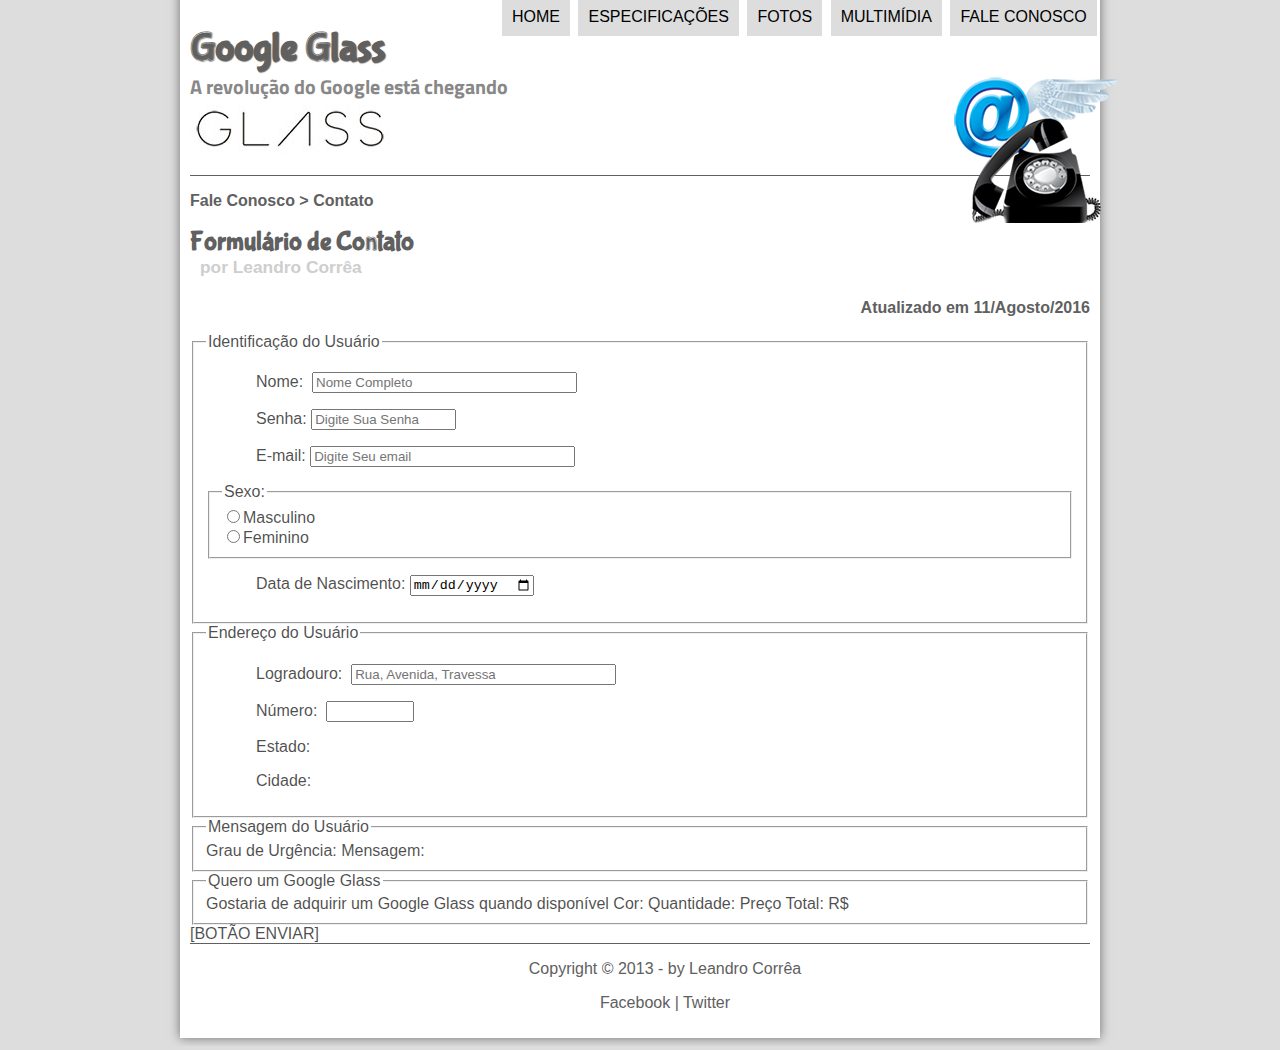
==== Curso de html5/projeto-glass-html5/fale-conosco.html @ 51d2a8e3 "Curso_em_video_html" ====
<!DOCTYPE html>
<html language="pt-br">
<head>
    <link rel="stylesheet" type = "text/css" href = "_css\estilo.css">
    <meta charset="UTF-8"/>
    <title>
        Tudo Sobre Google Glass
    </title>
</head>
<script language="JavaScript" src="_javascript/funcoes.js"></script>
<body>
<meta chaset="UTF-8"/>
<div id="interface">
    <header id="cabecalho">
        <hgroup>
            <h1>Google Glass</h1>
            <h2>A revolução do Google está chegando</h2>
        </hgroup>
              <img id="icone" src="_imagens/contato.png">
        <nav id="menu">
            <h1>Menu Principal</h1>
            <ul type="disc">
                <li onmouseover="mudaFoto('_imagens/home.png')" onmouseout="mudaFoto('_imagens/contato.png')"><a href="index.html">Home</a></li>
                <li onmouseover="mudaFoto('_imagens/especificacoes.png')" onmouseout="mudaFoto('_imagens/contatopng')"><a href="specs.html">Especificações</a></li>
                <li onmouseover="mudaFoto('_imagens/fotos.png')" onmouseout="mudaFoto('_imagens/contato.png')"><a href="fotos.html">Fotos</a></li>
                <li onmouseover="mudaFoto('_imagens/multimidia.png')" onmouseout="mudaFoto('_imagens/contato.png')"><a href="multimidia.html">Multimídia</a></li>
                <li onmouseover="mudaFoto('_imagens/contato.png')" onmouseout="mudaFoto('_imagens/contato.png')"><a href="fale-conosco.html">Fale conosco</a></li>
            </ul>
        </nav>
    </header>
    <form>
      <section id="corpo-full">
          <article id="noticia-principal">
              <header id="cabeçalho-artigo">
                  <hgroup>
                      <h3>Fale Conosco > Contato</h3>
                      <h1>Formulário de Contato</h1>
                      <h2>por Leandro Corrêa</h2>
                      <h3 class="direita">Atualizado em 11/Agosto/2016</h3>
                  </hgroup>
              </header>


<fieldset id="usuario">
  <legend >Identificação do Usuário</legend>
    <p>Nome:&nbsp;&nbsp;<input type="text" name="tnome" id="cnome" size="30" maxlength="30" placeholder="Nome Completo"/> </p>
    <p>Senha:&nbsp;<input type="password" name="tsenha" id="csenha" size="15" maxlength="8" placeholder="Digite Sua Senha"/></p>
    <p>E-mail: <input type="email" name="temail" id="cemail" size="30" maxlength="40" placeholder="Digite Seu email"/></P>

    <fieldset id="sexo"><legend>Sexo:</legend>
        <input type="radio" name="tsexo" id="cmasculino"><label for="cmasculino">Masculino</label><br/>
        <input type="radio" name="tsexo" id="cfeminino"><label for="cfeminino">Feminino</label></fieldset>
    <p>Data de Nascimento:&nbsp;<input type="date" name="tnasc" id="cnasc"></p>
  </fieldset>

<fieldset id="endereco">
<legend>Endereço do Usuário</legend>
    <p>Logradouro:&nbsp;&nbsp;<input type="text" name="trua" id="crua" size="30" maxlength="80" placeholder="Rua, Avenida, Travessa"/></p>
    <p>Número:&nbsp;&nbsp;<input type="number" name="tnum" id="cnum" min="0" max="999999"/></p>
    <p>Estado:</p>
    <p>Cidade:</p>
  </fieldset>

<fieldset id="mensagem">
<legend>Mensagem do Usuário</legend>
    Grau de Urgência:
    Mensagem:
</fieldset>

<fieldset id="pedido">
<legend>Quero um Google Glass</legend>
    Gostaria de adquirir um Google Glass quando disponível
    Cor:
    Quantidade:
    Preço Total: R$
</fieldset>

[BOTÃO ENVIAR]
</form>

    <footer id="rodape">
        <p>Copyright &copy; 2013 - by Leandro Corrêa</p>
        <p><a href="https://www.facebook.com/leandro.correa.9256" target="_blank">Facebook</a> | <a href="https://twitter.com/leandroelary"target="_blank">Twitter</a></p>
    </footer>
</div>
</body>
</html>
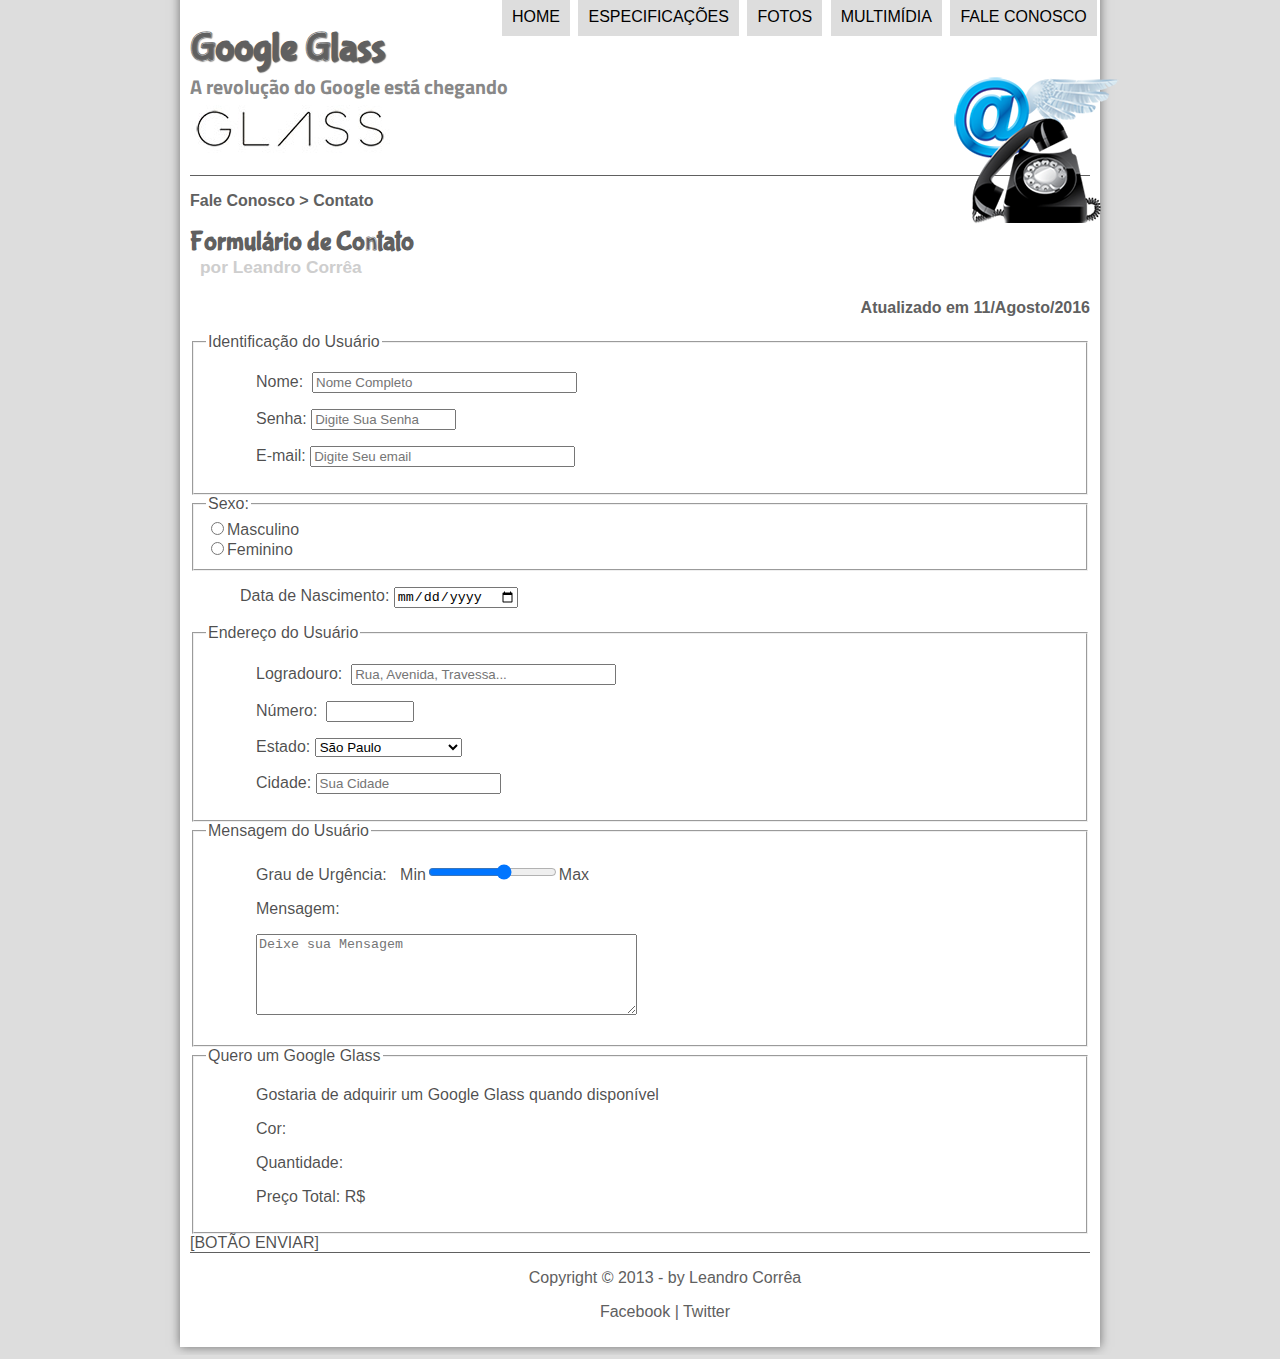
==== commit 734412bb: "faleconosco_update" ====
--- a/Curso de html5/projeto-glass-html5/fale-conosco.html
+++ b/Curso de html5/projeto-glass-html5/fale-conosco.html
@@ -40,12 +40,13 @@
                   </hgroup>
               </header>
 
-
+<form method="post" id="fcontato" action="malito:leandro_correa1987@hotmail.com">
 <fieldset id="usuario">
   <legend >Identificação do Usuário</legend>
-    <p>Nome:&nbsp;&nbsp;<input type="text" name="tnome" id="cnome" size="30" maxlength="30" placeholder="Nome Completo"/> </p>
-    <p>Senha:&nbsp;<input type="password" name="tsenha" id="csenha" size="15" maxlength="8" placeholder="Digite Sua Senha"/></p>
-    <p>E-mail: <input type="email" name="temail" id="cemail" size="30" maxlength="40" placeholder="Digite Seu email"/></P>
+    <p><label for ="cnome">Nome:</label>&nbsp;&nbsp;<input type="text" name="tnome" id="cnome" size="30" maxlength="30" placeholder="Nome Completo"/> </p>
+    <p><label for ="csenha">Senha:</label>&nbsp;<input type="password" name="tsenha" id="csenha" size="15" maxlength="8" placeholder="Digite Sua Senha"/></p>
+    <p><label for ="cemail">E-mail:</label>&nbsp;<input type="email" name="temail" id="cemail" size="30" maxlength="40" placeholder="Digite Seu email"/></P>
+  </fieldset>
 
     <fieldset id="sexo"><legend>Sexo:</legend>
         <input type="radio" name="tsexo" id="cmasculino"><label for="cmasculino">Masculino</label><br/>
@@ -55,24 +56,59 @@
 
 <fieldset id="endereco">
 <legend>Endereço do Usuário</legend>
-    <p>Logradouro:&nbsp;&nbsp;<input type="text" name="trua" id="crua" size="30" maxlength="80" placeholder="Rua, Avenida, Travessa"/></p>
-    <p>Número:&nbsp;&nbsp;<input type="number" name="tnum" id="cnum" min="0" max="999999"/></p>
-    <p>Estado:</p>
-    <p>Cidade:</p>
+    <p><label for ="crua">Logradouro:</label>&nbsp;&nbsp;<input type="text" name="trua" id="crua" size="30" maxlength="80" placeholder="Rua, Avenida, Travessa..."/></p>
+    <p><label for ="cnum">Número:</label>&nbsp;&nbsp;<input type="number" name="tnum" id="cnum" min="0" max="999999"/></p>
+    <p><label for ="cEst">Estado:</label>
+
+    <select name="tEst" id="cEst">
+      <optgroup label="Região Sudeste">
+          <option selected>São Paulo</<option>
+          <option value="RJ">Rio de Janeiro</<option>
+          <option value="MG">Minas Gerais</<option>
+      </optgroup>
+
+    <optgroup label="Região Sul">
+      <option value="SC">Santa Catarina</<option>
+      <option value="PR">Parána</<option>
+      <option value="RS">Rio Grande do Sul</option>
+    </optgroup>
+
+      </select></p>
+
+    <p><label for ="cCid">Cidade:</label>
+    <input type="text" name="tcid" id="ccid" maxlength="40" size="20" placeholder="Sua Cidade" list="cidades"/></p>
+    <datalist id="cidades">
+      <option value="São José dos Campos"></option>
+      <option value="Jacarei"></option>
+      <option value="Caçapava"></option>
+      <option value="Taúbate"></option>
+      <option value="Pindamonhangaba"></option>
+
+
+
   </fieldset>
 
 <fieldset id="mensagem">
 <legend>Mensagem do Usuário</legend>
-    Grau de Urgência:
-    Mensagem:
+<p><label for ="curg">Grau de Urgência:&nbsp;&nbsp;</label>
+Min<input type="range" name="turg" id="curg" min="0" max="10" step="2"/>Max</p>
+
+
+
+<p><label for ="cmsg">Mensagem:</label></p>
+<div id="comentario">
+  <textarea name="tmsg" id="cmsg" cols="45" rows="5" placeholder="Deixe sua Mensagem"></textarea></p>
+</div>
+
+
 </fieldset>
 
 <fieldset id="pedido">
 <legend>Quero um Google Glass</legend>
-    Gostaria de adquirir um Google Glass quando disponível
-    Cor:
-    Quantidade:
-    Preço Total: R$
+<p><label for ="curg">Gostaria de adquirir um Google Glass quando disponível</label></p>
+<p><label for ="cmsg">Cor:</label></p>
+<p><label for ="curg">Quantidade:</label></p>
+<p><label for ="cmsg">Preço Total: R$</label></p>
 </fieldset>
 
 [BOTÃO ENVIAR]
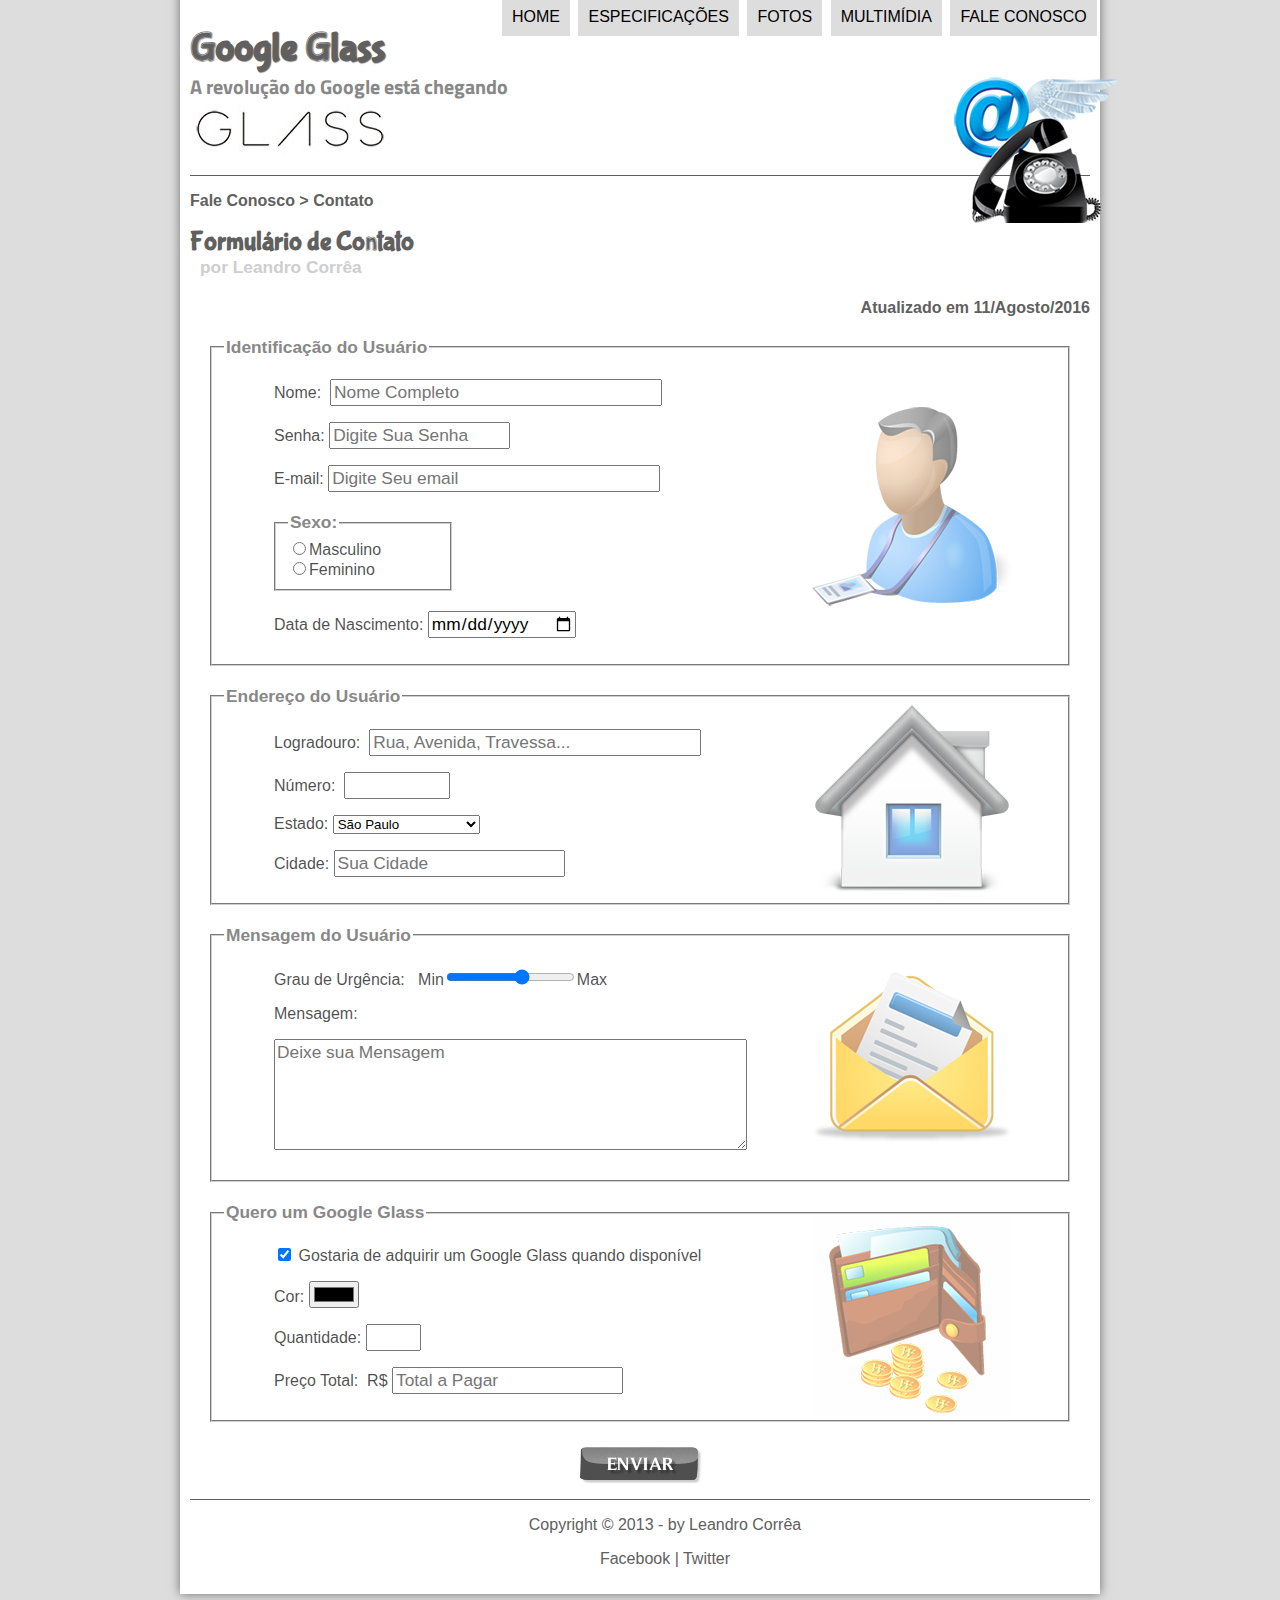
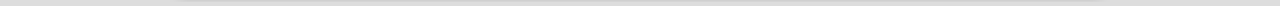
==== commit 25ef2c13: "Conclusao-curso-html" ====
--- a/Curso de html5/projeto-glass-html5/fale-conosco.html
+++ b/Curso de html5/projeto-glass-html5/fale-conosco.html
@@ -2,12 +2,24 @@
 <html language="pt-br">
 <head>
     <link rel="stylesheet" type = "text/css" href = "_css\estilo.css">
+    <link rel="stylesheet" type = "text/css" href = "_css\form.css">
     <meta charset="UTF-8"/>
     <title>
         Tudo Sobre Google Glass
     </title>
 </head>
 <script language="JavaScript" src="_javascript/funcoes.js"></script>
+
+<script>
+function calc_total()
+{
+  var qtd = parseInt(document.getElementById('cqtd').value);
+  var tot = qtd * 1500;
+  document.getElementById('cpre').value = tot;
+  document.setElementById('cpre').value = tot;
+}
+</script>
+
 <body>
 <meta chaset="UTF-8"/>
 <div id="interface">
@@ -40,17 +52,22 @@
                   </hgroup>
               </header>
 
-<form method="post" id="fcontato" action="malito:leandro_correa1987@hotmail.com">
+<form method="post" id="fcontato" action="malito:leandro_correa1987@hotmail.com" oninput="calc_total();">
+
+
 <fieldset id="usuario">
   <legend >Identificação do Usuário</legend>
     <p><label for ="cnome">Nome:</label>&nbsp;&nbsp;<input type="text" name="tnome" id="cnome" size="30" maxlength="30" placeholder="Nome Completo"/> </p>
     <p><label for ="csenha">Senha:</label>&nbsp;<input type="password" name="tsenha" id="csenha" size="15" maxlength="8" placeholder="Digite Sua Senha"/></p>
     <p><label for ="cemail">E-mail:</label>&nbsp;<input type="email" name="temail" id="cemail" size="30" maxlength="40" placeholder="Digite Seu email"/></P>
-  </fieldset>
+
+      <div id="sexo">
 
     <fieldset id="sexo"><legend>Sexo:</legend>
         <input type="radio" name="tsexo" id="cmasculino"><label for="cmasculino">Masculino</label><br/>
         <input type="radio" name="tsexo" id="cfeminino"><label for="cfeminino">Feminino</label></fieldset>
+
+      </div>
     <p>Data de Nascimento:&nbsp;<input type="date" name="tnasc" id="cnasc"></p>
   </fieldset>
 
@@ -105,13 +122,22 @@
 
 <fieldset id="pedido">
 <legend>Quero um Google Glass</legend>
-<p><label for ="curg">Gostaria de adquirir um Google Glass quando disponível</label></p>
-<p><label for ="cmsg">Cor:</label></p>
-<p><label for ="curg">Quantidade:</label></p>
-<p><label for ="cmsg">Preço Total: R$</label></p>
+<p><input type="checkbox" name="tped" id="cped" checked/>
+<label for ="cped">Gostaria de adquirir um Google Glass quando disponível</label></p>
+
+
+<p><label for ="ccor">Cor:</label>
+<input type="color" name="tcor" id="ccor" value="#000" />
+
+<p><label for ="cqtd">Quantidade:</label>
+<input type="number" name="tqtd" id="cqtd" min="0" max="5"/>
+
+<p><label for ="cpre">Preço Total:&nbsp;&nbsp;R$</label>
+<input type="text" name="tpre" id="cpre" placeholder="Total a Pagar" readonly/>
 </fieldset>
-
-[BOTÃO ENVIAR]
+<div id="botao">
+<input type="image" name="tenviar" id="cenviar" src="_imagens\botao-enviar.png" />
+</div>
 </form>
 
     <footer id="rodape">
